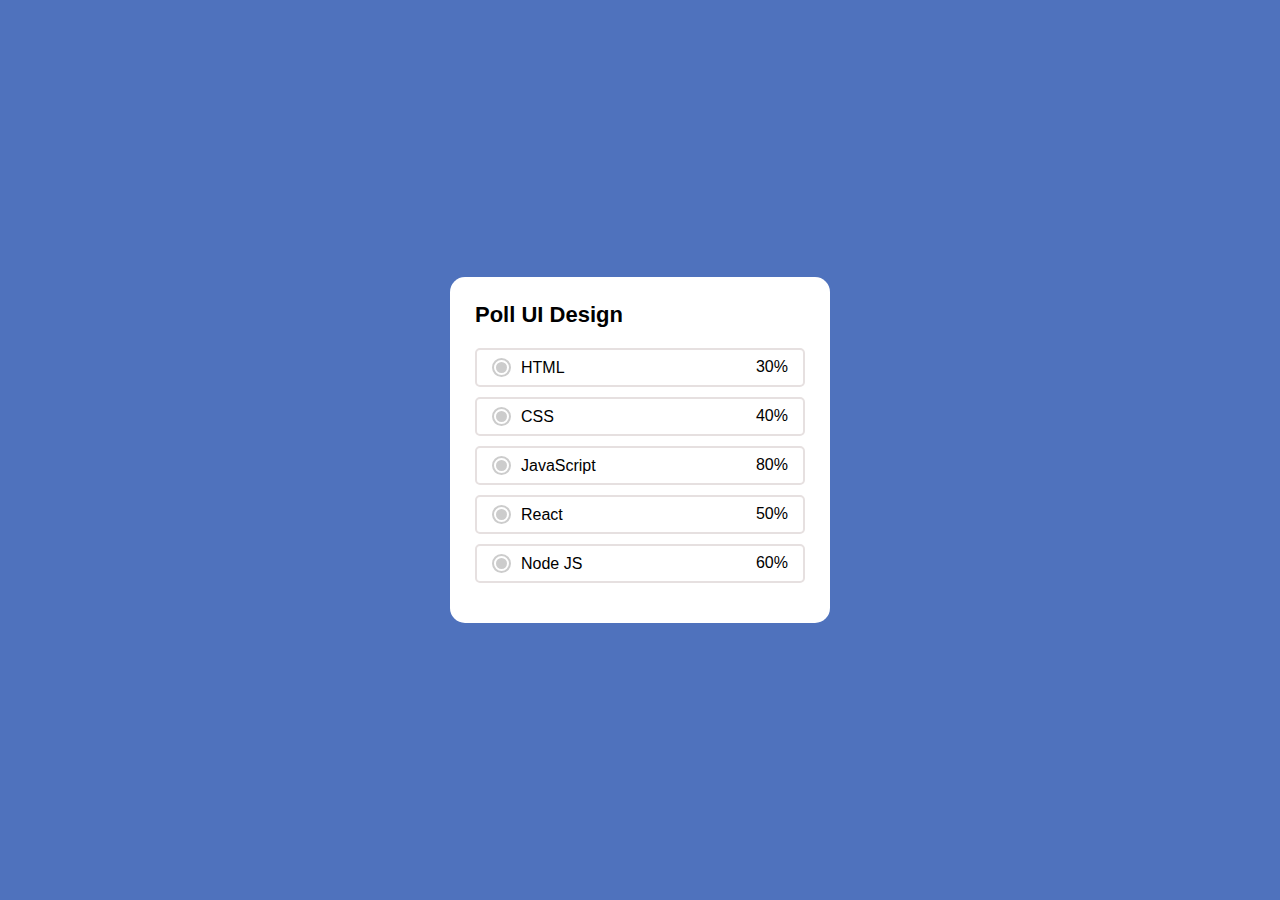
==== Poll UI Design Using HTML CSS and JavaScript/index.html @ 374037e9 "firs project second commit" ====
<!DOCTYPE html>
<html lang="en">
  <head>
    <meta charset="UTF-8" />
    <meta name="viewport" content="width=device-width, initial-scale=1.0" />
    <title>Poll UI Design</title>
    <link rel="stylesheet" href="style.css" />
  </head>
  <body>
    <div class="wrapper">
      <header>Poll UI Design</header>
      <div class="poll-area">
        <label for="">
          <div class="row">
            <div class="column">
              <span class="circle"></span>
              <span class="text">HTML</span>
            </div>
            <span class="percentage">30%</span>
          </div>
          <div class="progress"></div>
        </label>
        <label for="">
          <div class="row">
            <div class="column">
              <span class="circle"></span>
              <span class="text">CSS</span>
            </div>
            <span class="percentage">40%</span>
          </div>
          <div class="progress"></div>
        </label>
        <label for="">
            <div class="row">
                <div class="column">
                    <span class="circle"></span>
                    <span class="text">JavaScript</span>
                </div>
                <span class="percentage">80%</span>
            </div>
            <div class="progress"></div>
        </label>
        <label for="">
            <div class="row">
                <div class="column">
                    <span class="circle"></span>
                    <span class="text">React</span>
                </div>
                <span class="percentage">50%</span>
            </div>
            <div class="progress"></div>
        </label>
        <label for="">
            <div class="row">
                <div class="column">
                    <span class="circle"></span>
                    <span class="text">Node JS</span>
                </div>
                <span class="percentage">60%</span>
            </div>
            <div class="progress"></div>
        </label>
      </div>
    </div>

    <script src="app.js"></script>
  </body>
</html>
---- Poll UI Design Using HTML CSS and JavaScript/style.css ----
*{
    margin: 0;
    padding: 0;
    box-sizing: border-box;
    font-family: 'Poppins', sans-serif;
}

body{
    display: flex;
    justify-content: center;
    align-items: center;
    min-height: 100vh;
    background-color: rgb(79, 114, 189)
}

.wrapper{
    background-color: #fff;
    width: 100%; 
    max-width: 380px;
    border-radius: 15px;
    padding: 25px;

}

.wrapper header{
    font-size: 22px;
    font-weight: 600;
}
.wrapper .poll-area{
    margin: 20px 0 15px 0;
}
.poll-area label{
    display: block;
    border-radius: 5px;
    border: 2px solid rgb(230, 224, 224);
    margin-bottom: 10px;
    padding: 8px 15px;
}
label .row{
    display: flex;
    justify-content: space-between;
}
label .row .column{
    display: flex;
    align-items: center;
}
label .row .circle{
    width: 19px;
    height: 19px;
    border: 2px solid #ccc;
    border-radius: 50%;
    margin-right: 10px;
    display: block;   
    position: relative;
}
label .row .circle::after{
    content: '';
    position: absolute;
    width: 11px;
    height: 11px;
    background-color: #ccc;
    top: 2px;
    left: 2px;
    border-radius: inherit;
}
label .row span{
    font-size: 16px;
}
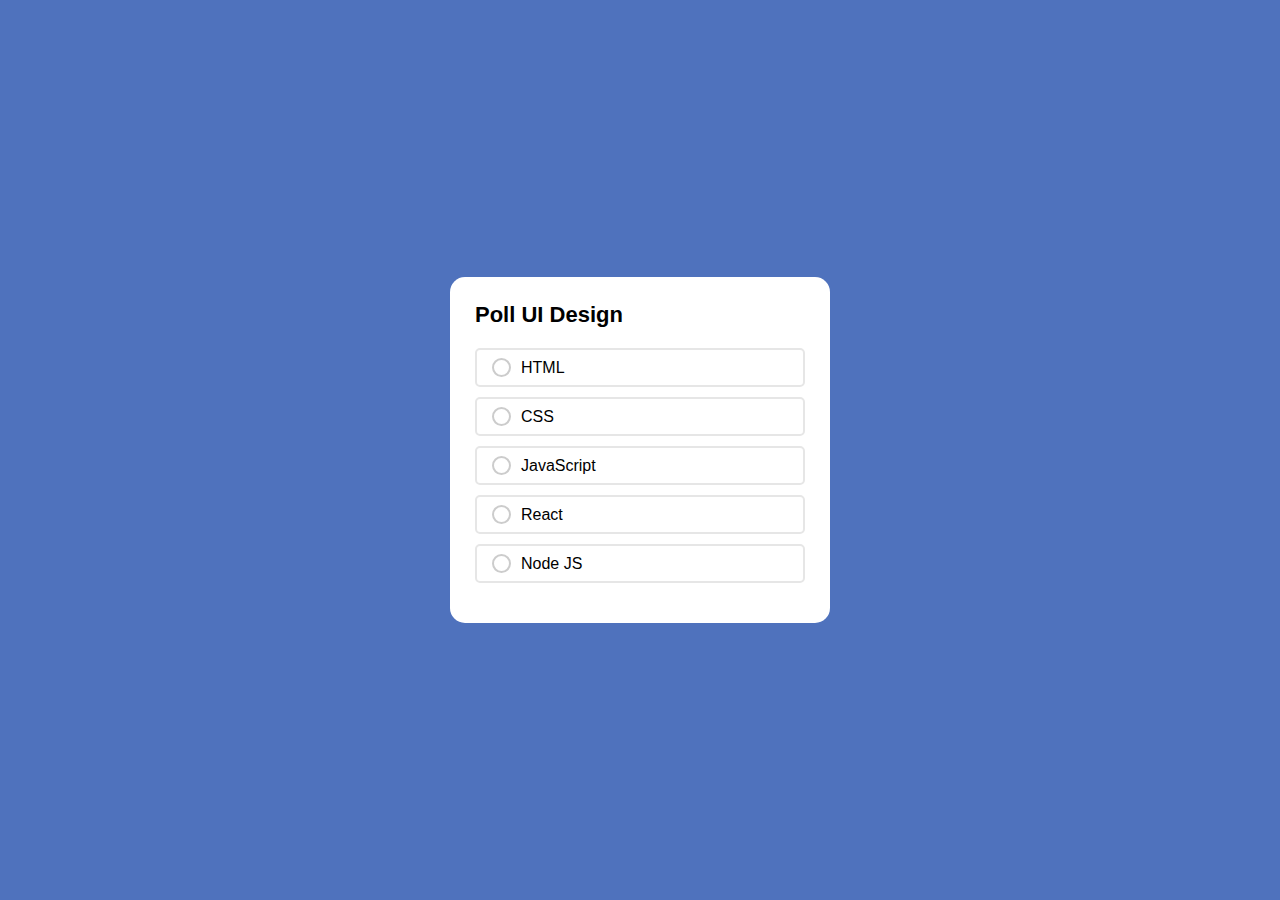
==== commit 39f3e4f1: "completed" ====
--- a/Poll UI Design Using HTML CSS and JavaScript/index.html
+++ b/Poll UI Design Using HTML CSS and JavaScript/index.html
@@ -18,7 +18,7 @@
             </div>
             <span class="percentage">30%</span>
           </div>
-          <div class="progress"></div>
+          <div class="progress" style="--w:30;"></div>
         </label>
         <label for="">
           <div class="row">
@@ -28,7 +28,7 @@
             </div>
             <span class="percentage">40%</span>
           </div>
-          <div class="progress"></div>
+          <div class="progress" style="--w:40;"></div>
         </label>
         <label for="">
             <div class="row">
@@ -38,7 +38,7 @@
                 </div>
                 <span class="percentage">80%</span>
             </div>
-            <div class="progress"></div>
+            <div class="progress" style="--w:80;"></div>
         </label>
         <label for="">
             <div class="row">
@@ -48,7 +48,7 @@
                 </div>
                 <span class="percentage">50%</span>
             </div>
-            <div class="progress"></div>
+            <div class="progress" style="--w:50;"></div>
         </label>
         <label for="">
             <div class="row">
@@ -58,7 +58,7 @@
                 </div>
                 <span class="percentage">60%</span>
             </div>
-            <div class="progress"></div>
+            <div class="progress" style="--w:60;"></div>
         </label>
       </div>
     </div>
--- a/Poll UI Design Using HTML CSS and JavaScript/style.css
+++ b/Poll UI Design Using HTML CSS and JavaScript/style.css
@@ -10,7 +10,7 @@
     justify-content: center;
     align-items: center;
     min-height: 100vh;
-    background-color: rgb(79, 114, 189)
+    background-color: rgb(79, 114, 189); 
 }
 
 .wrapper{
@@ -32,9 +32,13 @@
 .poll-area label{
     display: block;
     border-radius: 5px;
-    border: 2px solid rgb(230, 224, 224);
+    border: 2px solid #e6e6e6;
     margin-bottom: 10px;
     padding: 8px 15px;
+    transition: all 0.2s ease;
+}
+label.selected{
+    border-color: rgb(79, 114, 189);
 }
 label .row{
     display: flex;
@@ -52,6 +56,7 @@
     margin-right: 10px;
     display: block;   
     position: relative;
+    
 }
 label .row .circle::after{
     content: '';
@@ -62,7 +67,46 @@
     top: 2px;
     left: 2px;
     border-radius: inherit;
+    display: none;
+}
+label.selected .row .circle{
+    border-color: rgb(79, 114, 189);
+}
+label.selected .row .circle::after{
+    display: block;
+    background-color: rgb(79, 114, 189)!important;
+}
+label:hover .row .circle::after{
+    display: block;
+    background-color: #ccc;
 }
 label .row span{
     font-size: 16px;
+}
+label .row .percentage{
+    display: none;
+}
+label .progress{
+    height: 7px;
+    width: 100%;
+    background-color: #f0f0f0;
+    border-radius: 30px;
+    margin: 8px 0 3px 0;
+    position: relative; 
+    display: none;
+}
+
+label .progress::after{
+    content: '';
+    position: absolute;
+    height: 100%;
+    width: calc(1% * var(--w));
+    background-color: #ccc;
+    border-radius: inherit;
+}
+label.selected .progress::after{
+    background-color: rgb(79, 114, 189);
+}
+label.selectAll :is(.percentage , .progress){
+    display: block;
 }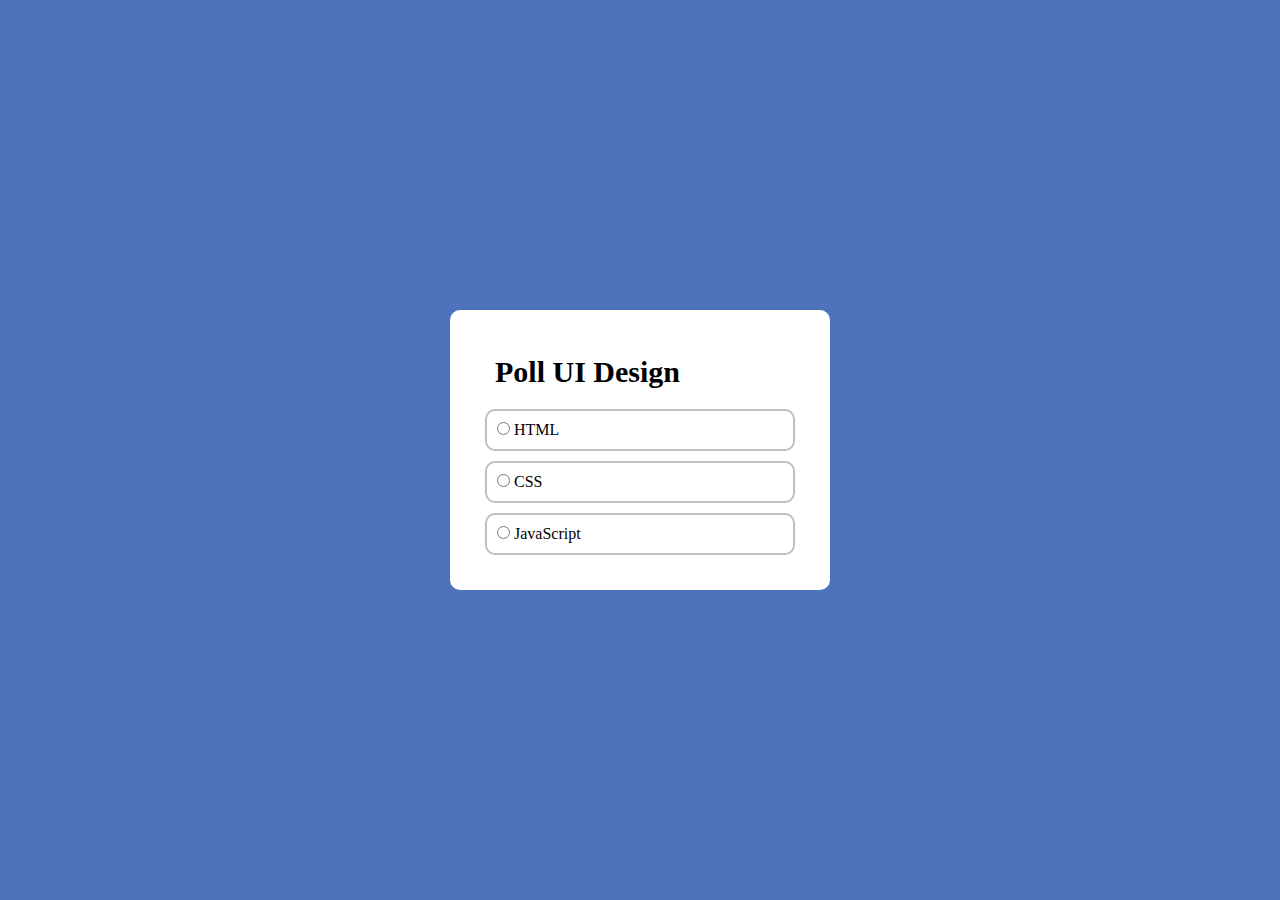
==== commit 4acac681: "accordion animation project" ====
--- a/Poll UI Design Using HTML CSS and JavaScript/index.html
+++ b/Poll UI Design Using HTML CSS and JavaScript/index.html
@@ -7,7 +7,7 @@
     <link rel="stylesheet" href="style.css" />
   </head>
   <body>
-    <div class="wrapper">
+    <!-- <div class="wrapper">
       <header>Poll UI Design</header>
       <div class="poll-area">
         <label for="">
@@ -61,6 +61,55 @@
             <div class="progress" style="--w:60;"></div>
         </label>
       </div>
+    </div> -->
+
+
+    <div class="main-container">
+      <header>
+        <h1>Poll UI Design</h1>
+      </header>
+      <div class="poll-area">
+        <!-- poll 1 -->
+        <div class="poll-container">
+          <div class="row">
+            <div class="col">
+              <input type="radio" class="radiobutton">
+              <span class="text">HTML</span>
+            </div>
+            <div class="col">
+              <span class="percentage">30%</span>
+            </div>
+          </div>
+          <progress value="30" max="100"></progress>
+        </div>
+        <!-- poll 2 -->
+        <div class="poll-container">
+          <div class="row">
+            <div class="col">
+              <input type="radio" class="radiobutton">
+              <span class="text">CSS</span>
+            </div>
+            <div class="col">
+              <span class="percentage">40%</span>
+            </div>
+          </div>
+          <progress value="40" max="100"></progress>
+        </div>
+        <!-- poll 3 -->
+        <div class="poll-container">
+          <div class="row">
+            <div class="col">
+              <input type="radio" class="radiobutton">
+              <span class="text">JavaScript</span>
+            </div>
+            <div class="col">
+              <span class="percentage">50%</span>
+            </div>
+          </div>
+          <progress value="50" max="100"></progress>
+        </div>
+        </div>
+      </div>
     </div>
 
     <script src="app.js"></script>
--- a/Poll UI Design Using HTML CSS and JavaScript/style.css
+++ b/Poll UI Design Using HTML CSS and JavaScript/style.css
@@ -1,4 +1,4 @@
-*{
+/* *{
     margin: 0;
     padding: 0;
     box-sizing: border-box;
@@ -109,4 +109,61 @@
 }
 label.selectAll :is(.percentage , .progress){
     display: block;
+} */
+
+
+
+*{
+    margin: 0;
+    padding: 0;
+    box-sizing: border-box;
+}
+
+body{
+    display: flex;
+    justify-content: center;
+    align-items: center;
+    min-height: 100vh;
+    background-color: rgb(79, 114, 189)
+}
+
+.main-container{
+    width: 100%;
+    max-width: 380px;
+    background-color: #fff;
+    padding: 25px;
+    border-radius: 10px;
+}
+.main-container header h1 {
+    font-family: "roboto","sans-serif";
+    font-size: 30px;
+    font-weight: 700;
+    margin: 10px;
+    padding: 10px;
+}
+
+.poll-container{
+    border: 2px solid rgb(194, 191, 191);
+    padding: 10px;
+    margin: 10px;
+    border-radius: 10px;
+}
+.row{
+    display: flex;
+    justify-content: space-between;
+    align-items: center;
+}
+
+.percentage{
+    display: none;
+}
+progress{
+    width: 100%;
+    margin-top: 10px;
+    display: none;
+}
+
+
+.poll-container.selected{
+    border-color: rebeccapurple;
 }